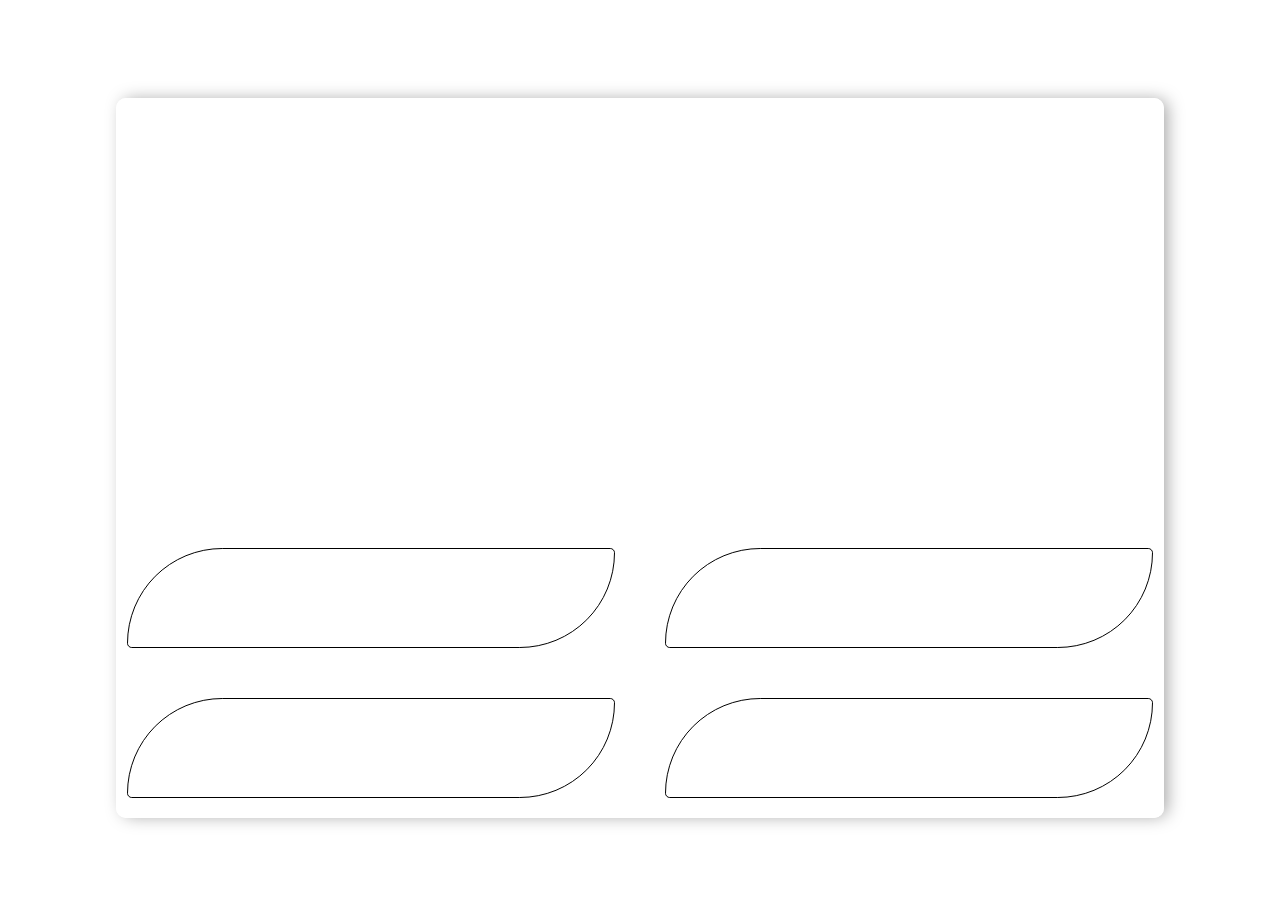
==== preguntas.html @ a44b5244 "Final de la clase" ====
<!DOCTYPE html>
<html lang="en">

<head>
    <meta charset="UTF-8">
    <meta http-equiv="X-UA-Compatible" content="IE=edge">
    <meta name="viewport" content="width=device-width, initial-scale=1.0">
    <title>Document</title>
    <link rel="stylesheet" type="text/css" href="style.css"/>
</head>

<body id="preguntas">
    <!-- Aqui ponemos las preguntas estilo quien quiere ser millonario  -->
    <section class="tarjeta">
    <div id="pregunta"></div>
    <div id="respuestas-container">
        <div id="respuesta1" class="caja"></div>
        <div id="respuesta2" class="caja"></div>
        <div id="respuesta3" class="caja"></div>
        <div id="respuesta4" class="caja"></div>
    </div>
    </section>
</body>

</html>
---- style.css ----
body#preguntas {
    background-image: url("https://images6.alphacoders.com/860/860645.png");
    background-size: cover;
    padding: 0 50px;
    display: flex;
    flex-direction: column;
    align-items: center;
    justify-content: center;
}

#respuestas-container {
    display: grid;
    grid-template-columns: auto auto;
    grid-template-rows: 100px 100px;
    gap: 50px;
    padding: 0 1%
}

#pregunta {
    width: 100%;
    height: 50vh;
}

.caja {
    border: 1px solid black;
    -webkit-border-radius: 5px;
    -webkit-border-top-left-radius: 100px;
    -webkit-border-bottom-right-radius: 100px;
    -moz-border-radius: 5px;
    -moz-border-radius-topleft: 100px;
    -moz-border-radius-bottomright: 100px;
    border-radius: 5px;
    border-top-left-radius: 100px;
    border-bottom-right-radius: 100px;
}

.tarjeta {
    border-radius: 10px;
    background-color: rgba(255, 255, 255, 0.9);
    height: 80vh;
    width: 90%;
    box-shadow: 5px 0px 17px -2px rgba(0, 0, 0, 0.36);
    -webkit-box-shadow: 5px 0px 17px -2px rgba(0, 0, 0, 0.36);
    -moz-box-shadow: 5px 0px 17px -2px rgba(0, 0, 0, 0.36);
}

body#preguntas {
    background-image: url("https://images6.alphacoders.com/860/860645.png");
    background-size: cover;
    padding: 0 50px;
    display: flex;
    flex-direction: wrap;
    align-items: center;
    justify-content: center;
    height: 100vh;
}


#resultado {
    font-size: 8vw;
    text-align: center;
    font-family: system-ui, -apple-system, BlinkMacSystemFont, 'Segoe UI', Roboto, Oxygen, Ubuntu, Cantarell, 'Open Sans', 'Helvetica Neue', sans-serif;
}

#iconofriki {
    padding-left: 30px;
}

.cabecera {
    display: flex;
    height: 20vw;
}


p#friki {
    padding-left: 30px;
    align-self: center;
    font-size: 2.4vw;
    display: block;
    font-family: monospace;
    white-space: nowrap;
    border-right: 4px solid;
    width: 54ch;
    animation: typing 2s steps(34), blink .5s infinite step-end alternate;
    overflow: hidden;
}

@keyFrames typing {
    from {
        width: 0
    }
}

@keyFrames blink {
    50% {
        border-color: transparent
    }
}

#puntuacion {
    display: flex;
    justify-content: center;
}
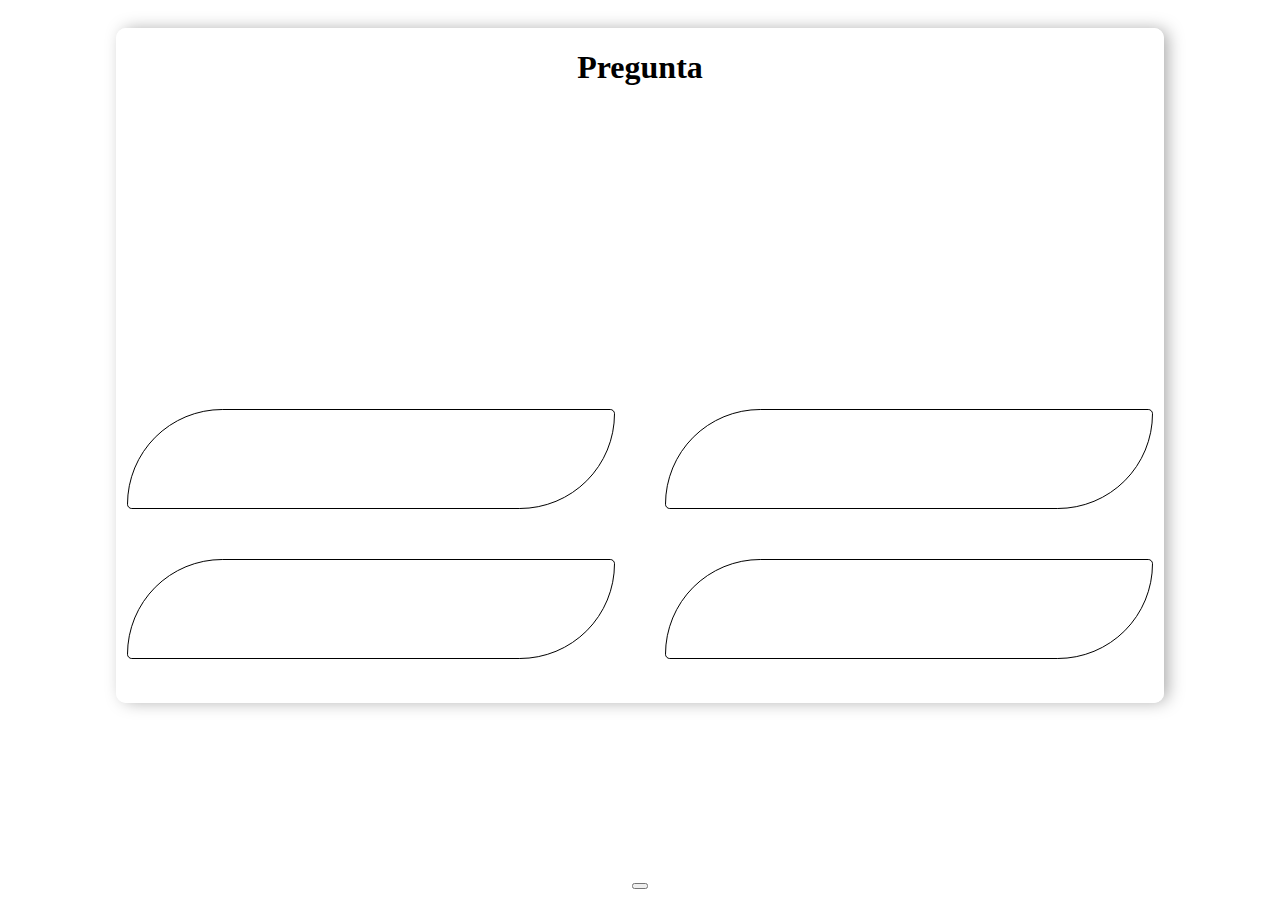
==== commit 29823cbd: "agregada barra de tiempo" ====
--- a/preguntas.html
+++ b/preguntas.html
@@ -7,12 +7,15 @@
     <meta name="viewport" content="width=device-width, initial-scale=1.0">
     <title>Document</title>
     <link rel="stylesheet" type="text/css" href="style.css"/>
+    <script src="script.js"></script>
 </head>
 
 <body id="preguntas">
     <!-- Aqui ponemos las preguntas estilo quien quiere ser millonario  -->
     <section class="tarjeta">
-    <div id="pregunta"></div>
+    <div id="pregunta">
+        <h1>Pregunta</h1>
+    </div>
     <div id="respuestas-container">
         <div id="respuesta1" class="caja"></div>
         <div id="respuesta2" class="caja"></div>
@@ -20,6 +23,12 @@
         <div id="respuesta4" class="caja"></div>
     </div>
     </section>
+    <section class="barra-progreso">
+        <div id="progreso">
+            <div id="barra"></div>
+          </div>
+    </section>
+    <button onclick="moverBarra()"></button>
 </body>
 
 </html>--- a/style.css
+++ b/style.css
@@ -16,9 +16,25 @@
     padding: 0 1%
 }
 
+#pregunta h1 {
+    text-align: center;
+}
+
 #pregunta {
     width: 100%;
-    height: 50vh;
+    height: 40vh;
+}
+
+#progreso {
+    width: 100%;
+    background-color: transparent;
+    margin-top: 25px;
+}
+
+#barra {
+    width: 0%;
+    height: 30px;
+    background-color: rgb(204, 255, 0);
 }
 
 .caja {
@@ -37,13 +53,16 @@
 .tarjeta {
     border-radius: 10px;
     background-color: rgba(255, 255, 255, 0.9);
-    height: 80vh;
-    width: 90%;
     box-shadow: 5px 0px 17px -2px rgba(0, 0, 0, 0.36);
     -webkit-box-shadow: 5px 0px 17px -2px rgba(0, 0, 0, 0.36);
     -moz-box-shadow: 5px 0px 17px -2px rgba(0, 0, 0, 0.36);
+    height: 75vh;
+    width: 90%;
 }
-
+.barra-progreso {
+    height: 20vh;       
+    width: 90%;
+}
 body#preguntas {
     background-image: url("https://images6.alphacoders.com/860/860645.png");
     background-size: cover;
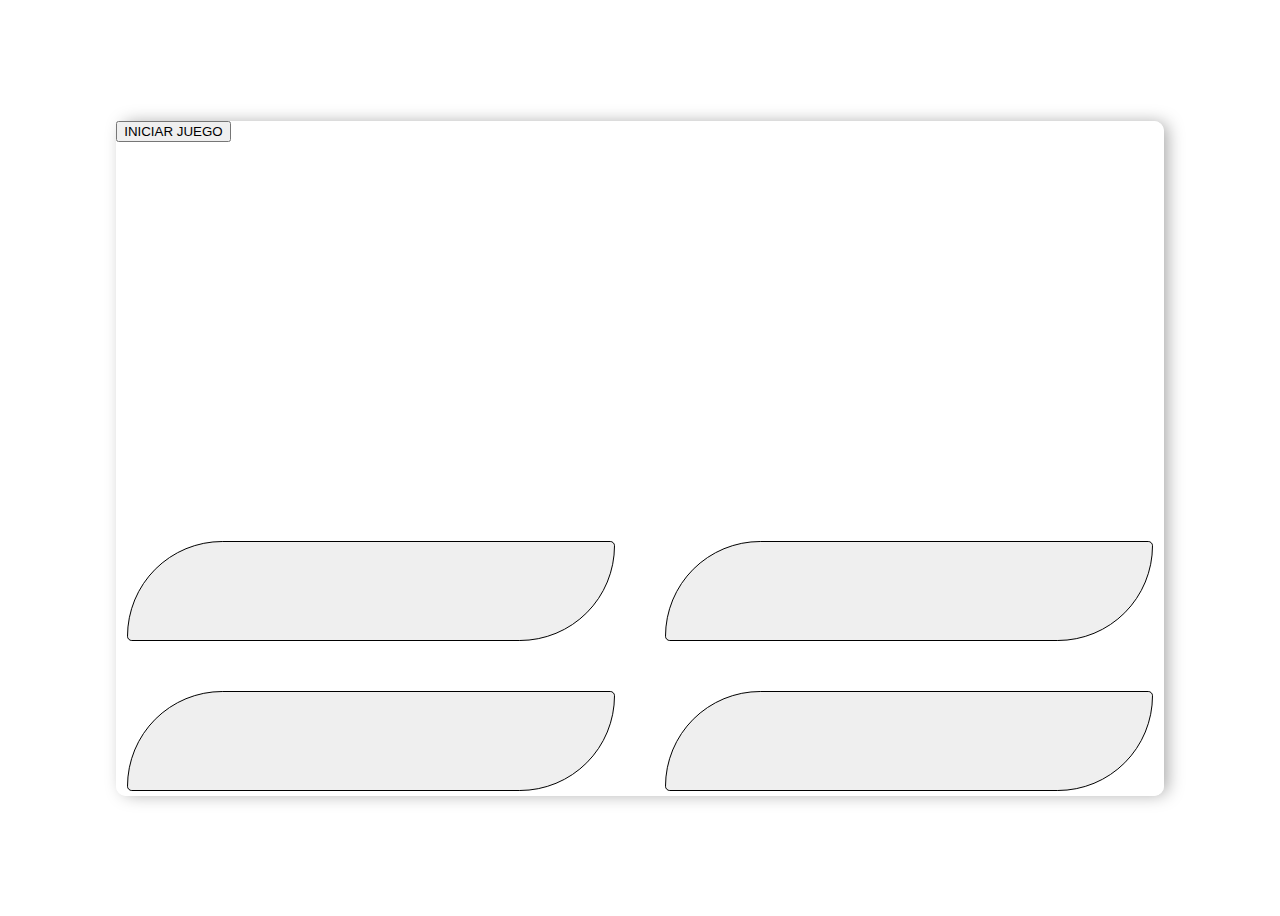
==== commit 8c1fb49e: "Programa basico funcionando" ====
--- a/preguntas.html
+++ b/preguntas.html
@@ -7,28 +7,21 @@
     <meta name="viewport" content="width=device-width, initial-scale=1.0">
     <title>Document</title>
     <link rel="stylesheet" type="text/css" href="style.css"/>
-    <script src="script.js"></script>
 </head>
 
 <body id="preguntas">
     <!-- Aqui ponemos las preguntas estilo quien quiere ser millonario  -->
     <section class="tarjeta">
-    <div id="pregunta">
-        <h1>Pregunta</h1>
-    </div>
+        <button onclick="empezarJuego()">INICIAR JUEGO</button>
+    <div><h2  id="pregunta"></h2></div>
     <div id="respuestas-container">
-        <div id="respuesta1" class="caja"></div>
-        <div id="respuesta2" class="caja"></div>
-        <div id="respuesta3" class="caja"></div>
-        <div id="respuesta4" class="caja"></div>
+        <button id="respuesta0" class="caja" onclick="responder(0)"></button>
+        <button id="respuesta1" class="caja" onclick="responder(1)"></button>
+        <button id="respuesta2" class="caja" onclick="responder(2)"></button>
+        <button id="respuesta3" class="caja" onclick="responder(3)"></button>
     </div>
     </section>
-    <section class="barra-progreso">
-        <div id="progreso">
-            <div id="barra"></div>
-          </div>
-    </section>
-    <button onclick="moverBarra()"></button>
+    <script src="script.js"></script>
 </body>
 
 </html>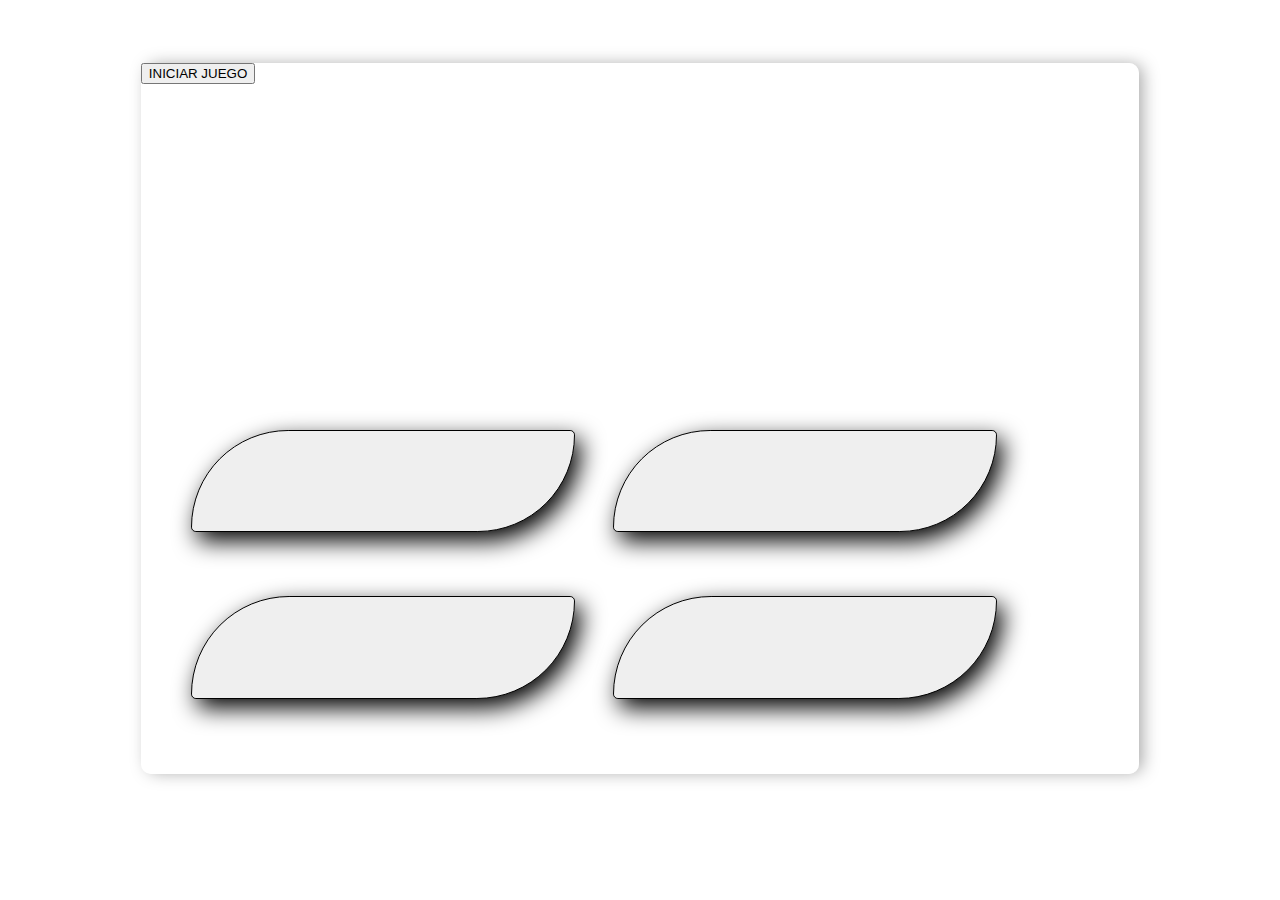
==== commit e16ea005: "Fiebre del sabado noche" ====
--- a/preguntas.html
+++ b/preguntas.html
@@ -11,8 +11,13 @@
 
 <body id="preguntas">
     <!-- Aqui ponemos las preguntas estilo quien quiere ser millonario  -->
+    <section class="barra-progreso">
+        <div id="progreso">
+            <div id="barra"></div>
+          </div>
+    </section>
     <section class="tarjeta">
-        <button onclick="empezarJuego()">INICIAR JUEGO</button>
+        <button onclick="empezarJuego()" on>INICIAR JUEGO</button>
     <div><h2  id="pregunta"></h2></div>
     <div id="respuestas-container">
         <button id="respuesta0" class="caja" onclick="responder(0)"></button>
--- a/style.css
+++ b/style.css
@@ -1,5 +1,5 @@
 body#preguntas {
-    background-image: url("https://images6.alphacoders.com/860/860645.png");
+    background-image: url("https://cdn.fansshare.com/photo/animewallpaper/terrific-video-game-character-wallpaper-anime-collage-wallpaper-free-freak-list-news-network-yaoi-here-games-movies-season-animecrazy-anime-characters-wallpaper-2028410025.jpg");
     background-size: cover;
     padding: 0 50px;
     display: flex;
@@ -10,21 +10,16 @@
 
 #respuestas-container {
     display: grid;
-    grid-template-columns: auto auto;
-    grid-template-rows: 100px 100px;
-    gap: 50px;
-    padding: 0 1%
-}
-
-#pregunta h1 {
-    text-align: center;
+    grid-template-columns: 30vw 30vw;
+    grid-template-rows: 10vw 10vw;
+    gap: 3vw;
+    padding: 5% 5%
 }
 
 #pregunta {
     width: 100%;
-    height: 40vh;
+    height: 20vw;
 }
-
 #progreso {
     width: 100%;
     background-color: transparent;
@@ -32,12 +27,13 @@
 }
 
 #barra {
-    width: 0%;
     height: 30px;
-    background-color: rgb(204, 255, 0);
+    width: 50%;
+    background-color: rgb(255, 0, 234);
 }
 
 .caja {
+    height: 8vw;
     border: 1px solid black;
     -webkit-border-radius: 5px;
     -webkit-border-top-left-radius: 100px;
@@ -48,31 +44,19 @@
     border-radius: 5px;
     border-top-left-radius: 100px;
     border-bottom-right-radius: 100px;
+    box-shadow: 6px 9px 23px 0px #000;
 }
 
 .tarjeta {
     border-radius: 10px;
-    background-color: rgba(255, 255, 255, 0.9);
+    background-color: rgba(255, 255, 255, 0.632);
+    height: 30%;
+    width: 78vw;
     box-shadow: 5px 0px 17px -2px rgba(0, 0, 0, 0.36);
     -webkit-box-shadow: 5px 0px 17px -2px rgba(0, 0, 0, 0.36);
     -moz-box-shadow: 5px 0px 17px -2px rgba(0, 0, 0, 0.36);
-    height: 75vh;
-    width: 90%;
 }
-.barra-progreso {
-    height: 20vh;       
-    width: 90%;
-}
-body#preguntas {
-    background-image: url("https://images6.alphacoders.com/860/860645.png");
-    background-size: cover;
-    padding: 0 50px;
-    display: flex;
-    flex-direction: wrap;
-    align-items: center;
-    justify-content: center;
-    height: 100vh;
-}
+
 
 
 #resultado {
@@ -82,24 +66,29 @@
 }
 
 #iconofriki {
-    padding-left: 30px;
+    padding-left: 2vw;
+    width: 18vw;
 }
 
 .cabecera {
     display: flex;
     height: 20vw;
+    border: 2vw double #000000;
+    border-radius: 3vw;
+    padding: 1vw;
 }
 
 
 p#friki {
-    padding-left: 30px;
-    align-self: center;
-    font-size: 2.4vw;
+    font-family: 'Press Start 2P';
+    padding-left: 2vw;
+    margin-bottom: 4vw;
+    align-self: flex-end;
+    font-size: 1.4vw;
     display: block;
-    font-family: monospace;
     white-space: nowrap;
     border-right: 4px solid;
-    width: 54ch;
+    width: 80vw;
     animation: typing 2s steps(34), blink .5s infinite step-end alternate;
     overflow: hidden;
 }
@@ -116,7 +105,9 @@
     }
 }
 
-#puntuacion {
+#tablaresultado {
     display: flex;
     justify-content: center;
+    border: #000 1vw solid;
+    margin: 10px;
 }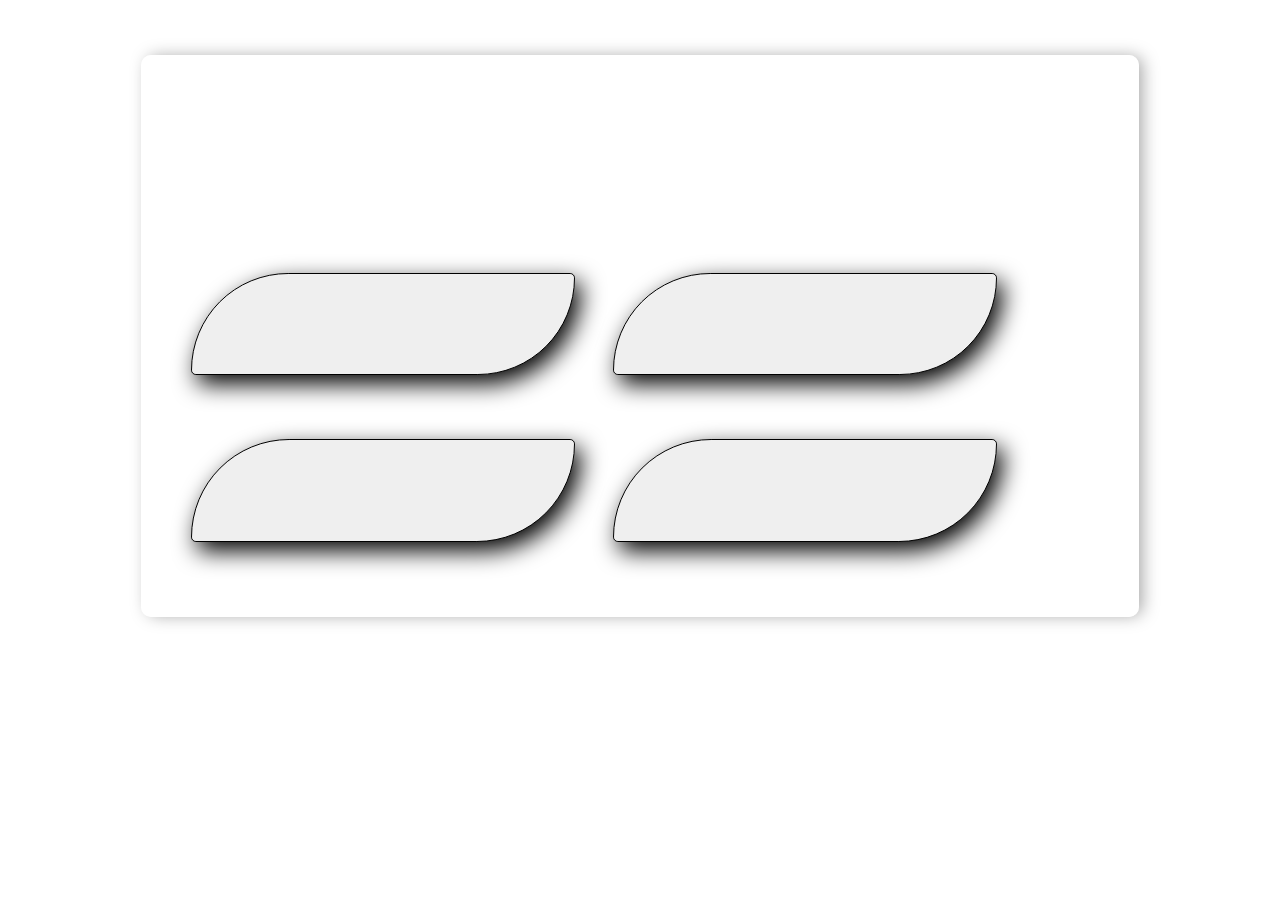
==== commit d3839abc: "fin domingo, funcionan las categorias y se inicia automaticamente Co-authored-by: SERGIOOVEP <SERGIO" ====
--- a/preguntas.html
+++ b/preguntas.html
@@ -7,26 +7,25 @@
     <meta name="viewport" content="width=device-width, initial-scale=1.0">
     <title>Document</title>
     <link rel="stylesheet" type="text/css" href="style.css"/>
+    <script src="script.js"></script>
 </head>
-
-<body id="preguntas">
+<body id="preguntas" onload="buscarPreguntas()">
     <!-- Aqui ponemos las preguntas estilo quien quiere ser millonario  -->
     <section class="barra-progreso">
         <div id="progreso">
             <div id="barra"></div>
-          </div>
+        </div>
     </section>
-    <section class="tarjeta">
-        <button onclick="empezarJuego()" on>INICIAR JUEGO</button>
-    <div><h2  id="pregunta"></h2></div>
-    <div id="respuestas-container">
-        <button id="respuesta0" class="caja" onclick="responder(0)"></button>
-        <button id="respuesta1" class="caja" onclick="responder(1)"></button>
-        <button id="respuesta2" class="caja" onclick="responder(2)"></button>
-        <button id="respuesta3" class="caja" onclick="responder(3)"></button>
-    </div>
+    <section id="tarjeta">
+        <div><h2  id="pregunta"></h2></div>
+        <div id="respuestas-container">
+            <button id="respuesta0" class="caja" onclick="responder(0)"></button>
+            <button id="respuesta1" class="caja" onclick="responder(1)"></button>
+            <button id="respuesta2" class="caja" onclick="responder(2)"></button>
+            <button id="respuesta3" class="caja" onclick="responder(3)"></button>
+        </div>
     </section>
-    <script src="script.js"></script>
 </body>
+<!-- <script src="script.js">buscarPreguntas()</script> -->
 
 </html>--- a/style.css
+++ b/style.css
@@ -18,7 +18,7 @@
 
 #pregunta {
     width: 100%;
-    height: 20vw;
+    height: 10vw;
 }
 #progreso {
     width: 100%;
@@ -47,7 +47,7 @@
     box-shadow: 6px 9px 23px 0px #000;
 }
 
-.tarjeta {
+#tarjeta {
     border-radius: 10px;
     background-color: rgba(255, 255, 255, 0.632);
     height: 30%;
@@ -70,7 +70,7 @@
     width: 18vw;
 }
 
-.cabecera {
+.cabecerafriki {
     display: flex;
     height: 20vw;
     border: 2vw double #000000;
@@ -110,4 +110,106 @@
     justify-content: center;
     border: #000 1vw solid;
     margin: 10px;
-}+}
+body{
+    background-image: url("https://cdn.fansshare.com/photo/animewallpaper/terrific-video-game-character-wallpaper-anime-collage-wallpaper-free-freak-list-news-network-yaoi-here-games-movies-season-animecrazy-anime-characters-wallpaper-2028410025.jpg");
+    margin: 0;
+  }
+  
+  .cabecera{
+    margin: 60px auto;
+    width: 600px;
+    height: 80px;
+    border-radius: 40px;
+    border: 5px black solid;
+    background-color: rgb(209, 11, 11);
+    text-align: center;
+    z-index: 3;
+  
+  }
+  
+  #cebolla{
+    position: absolute;
+    height: 120%;
+    width: 100%;
+    display: block;
+    background-color: rgba(255, 255, 255, 0.492);
+    top: -8;
+    z-index: -1;
+  }
+  
+  
+  .categoria {
+    margin: 30px auto;
+    width: 500px;
+    height: 70px;
+    border-radius: 40px;
+    border: 5px black solid;
+    background-color: rgb(209, 11, 11);
+    text-align: center;
+  
+  }
+  
+  .caja-tarjetas {
+    width: 100%;
+    display: flex;
+    justify-content: space-around;
+    flex-wrap: wrap;
+    
+    
+  }
+  
+  .card {
+    margin-bottom: 10px;
+    width: 350px;
+    height: 350px;
+    border-radius: 40px;
+    box-shadow: 5px 5px 30px 7px rgba(0,0,0,0.25), -5px -5px 30px 7px rgba(0,0,0,0.22);
+    cursor: pointer;
+    transition: 0.4s;
+    z-index: 2;
+  }
+  
+  .card .card_image {
+    width: inherit;
+    height: inherit;
+    border-radius: 40px;
+    
+  }
+  
+  .card .card_image img {
+    width: inherit;
+    height: inherit;
+    border-radius: 40px;
+    object-fit: cover;
+    border: 5px black solid;
+  }
+  
+  .card .tarjeta-titulo {
+    text-align: center;
+    font-family: 'Press Start 2P', cursive;
+    font-weight: 400;
+    font-size: 25px;
+    margin-top: -80px;
+    height: 40px;
+    -webkit-text-stroke: 2px;
+    -webkit-text-fill-color: rgb(251, 251, 251);
+  }
+  
+  .card:hover {
+    transform: scale(0.9, 0.9);
+    box-shadow: 5px 5px 30px 15px rgba(0,0,0,0.25), 
+      -5px -5px 30px 15px rgba(0,0,0,0.22);
+  }
+  
+  .title-black {
+    color: black;
+   
+  }
+  
+  .title-black {
+    color: black;
+    border: solid 3px black;
+  }
+
+
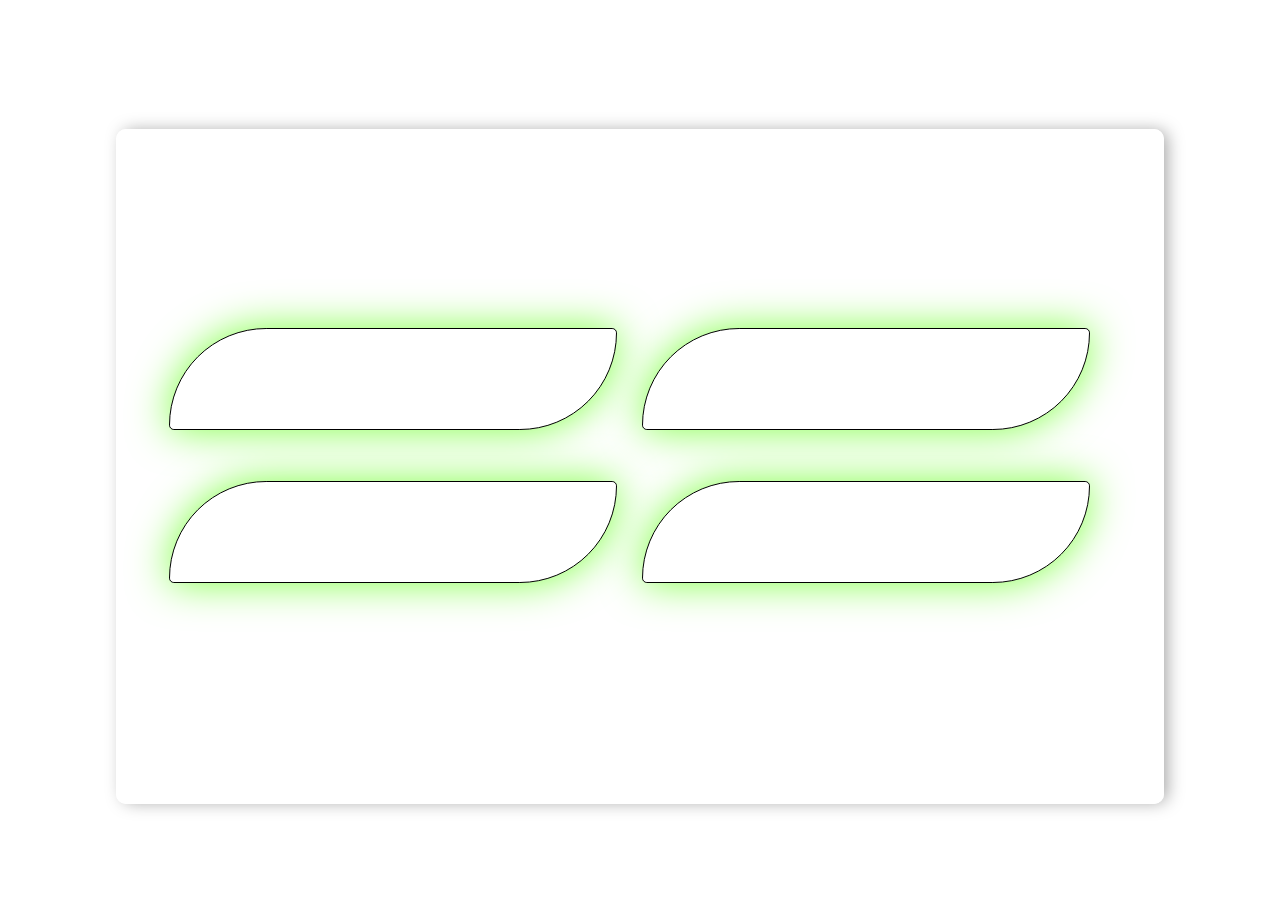
==== commit 9c57377a: "Fin del dia lunes" ====
--- a/preguntas.html
+++ b/preguntas.html
@@ -8,6 +8,8 @@
     <title>Document</title>
     <link rel="stylesheet" type="text/css" href="style.css"/>
     <script src="script.js"></script>
+    <link href="https://fonts.googleapis.com/css2?family=Bungee+Shade&family=Press+Start+2P&display=swap"
+        rel="stylesheet">
 </head>
 <body id="preguntas" onload="buscarPreguntas()">
     <!-- Aqui ponemos las preguntas estilo quien quiere ser millonario  -->
@@ -17,7 +19,7 @@
         </div>
     </section>
     <section id="tarjeta">
-        <div><h2  id="pregunta"></h2></div>
+        <div id="pregunta-container"><h2 id="pregunta"></h2></div>
         <div id="respuestas-container">
             <button id="respuesta0" class="caja" onclick="responder(0)"></button>
             <button id="respuesta1" class="caja" onclick="responder(1)"></button>
--- a/style.css
+++ b/style.css
@@ -1,190 +1,424 @@
 body#preguntas {
+  background-image: url("https://cdn.fansshare.com/photo/animewallpaper/terrific-video-game-character-wallpaper-anime-collage-wallpaper-free-freak-list-news-network-yaoi-here-games-movies-season-animecrazy-anime-characters-wallpaper-2028410025.jpg");
+  background-size: cover;
+  padding: 0 50px;
+  /* display: flex; */
+  flex-direction: column;
+  align-items: center;
+  justify-content: center;
+}
+
+h2#pregunta {
+  font-family: 'Press Start 2P', cursive;
+  text-align: center;
+  font-size: 35px;
+  padding: 2% 4%;
+  width: inherit;
+}
+
+button {
+  font-size: 2vw
+}
+
+.barra-progreso {
+  height: 5vh;
+  padding: 2%;
+}
+
+#respuestas-container {
+  display: grid;
+  grid-template-columns: 35vw 35vw;
+  grid-template-rows: 10vw 10vw;
+  gap: 2vw;
+  padding: 0% 5%
+}
+
+#pregunta {
+  width: 100%;
+  height: 10vw;
+}
+
+#progreso {
+  width: 100%;
+  background-color: transparent;
+  /* margin-top: 25px; */
+}
+
+#barra {
+  height: 30px;
+  width: 0%;
+  background-color: rgb(255, 0, 234);
+}
+
+.caja,
+.resp {
+  height: 8vw;
+  border: 1px solid black;
+  -webkit-border-radius: 5px;
+  -webkit-border-top-left-radius: 100px;
+  -webkit-border-bottom-right-radius: 100px;
+  -moz-border-radius: 5px;
+  -moz-border-radius-topleft: 100px;
+  -moz-border-radius-bottomright: 100px;
+  border-radius: 5px;
+  border-top-left-radius: 100px;
+  border-bottom-right-radius: 100px;
+  box-shadow: 6px 9px 23px 0px #000;
+  background-color: #fff;
+}
+
+#tarjeta {
+  border-radius: 10px;
+  background-color: rgba(255, 255, 255, 0.9);
+  box-shadow: 5px 0px 17px -2px rgba(0, 0, 0, 0.36);
+  -webkit-box-shadow: 5px 0px 17px -2px rgba(0, 0, 0, 0.36);
+  -moz-box-shadow: 5px 0px 17px -2px rgba(0, 0, 0, 0.36);
+  height: 75vh;
+  width: 90%;
+  margin: 0 auto;
+}
+
+
+
+/* ---------------------------------- RESULTADOS ---------------------------------------------------------------------------------------------------------------- */
+
+h1#resultado {
+  align-self: center;
+  font-family: 'Press Start 2P', cursive;
+  font-size: 2vw;
+  padding-bottom: 1.4vw;
+  width: 25vw;
+  border-radius: 40px;
+  border: 5px black solid;
+  background-color: rgb(209, 11, 11);
+  z-index: 3;
+  margin-top: 0;
+  padding-bottom: 4vw;
+}
+
+
+body#resultados {
+  background-image: url("https://cdn.fansshare.com/photo/animewallpaper/terrific-video-game-character-wallpaper-anime-collage-wallpaper-free-freak-list-news-network-yaoi-here-games-movies-season-animecrazy-anime-characters-wallpaper-2028410025.jpg");
+  background-size: cover;
+  display: flex;
+  flex-direction: column;
+  justify-items: center;
+}
+
+
+#resultado {
+  padding-top: 4vw;
+  font-size: 8vw;
+  text-align: center;
+  font-family: 'Press Start 2P'
+
+}
+
+#iconofriki {
+  padding-left: 2vw;
+  width: 18vw;
+}
+
+.cabecerafriki {
+  background-color: rgba(255, 255, 255, 0.678);
+  display: flex;
+  height: 20vw;
+  width: 85vw;
+  border: 2vw double #000000;
+  border-radius: 3vw;
+  padding: 1vw;
+  margin: 4vw;
+  margin-top: 2vw;
+}
+
+#textofriki {
+  padding-top: 2.3vw;
+}
+
+p#friki {
+  font-family: 'Press Start 2P';
+  padding-left: 2vw;
+  align-self: flex-end;
+  font-size: 2.1vw;
+  display: block;
+  white-space: nowrap;
+  border-right: 0.7vw solid transparent;
+  width: 62vw;
+  animation: typing 2s steps(34), blink .5s 5 step-start alternate;
+  overflow: hidden;
+}
+
+p#friki2 {
+  font-family: 'Press Start 2P';
+  padding-left: 2vw;
+  margin-bottom: 2vw;
+  align-self: flex-end;
+  font-size: 2.1vw;
+  display: block;
+  white-space: nowrap;
+  border-right: 0.7vw solid transparent;
+  width: 44vw;
+  animation: aparece 0s 1.5s forwards, typing 2s 1.5s steps(15), blink .5s infinite step-start alternate;
+  overflow: hidden;
+  opacity: 0;
+}
+
+@keyframes aparece {
+  0% {
+    opacity: 1;
+  }
+
+  100% {
+    opacity: 1;
+  }
+}
+
+@keyFrames typing {
+  from {
+    width: 0
+  }
+}
+
+@keyFrames blink {
+  50% {
+    border-color: black
+  }
+}
+
+@media (max-width: 800px) {
+  body#resultados {
     background-image: url("https://cdn.fansshare.com/photo/animewallpaper/terrific-video-game-character-wallpaper-anime-collage-wallpaper-free-freak-list-news-network-yaoi-here-games-movies-season-animecrazy-anime-characters-wallpaper-2028410025.jpg");
     background-size: cover;
-    padding: 0 50px;
+    align-items: center;
+  }
+
+  #tablaresultado {
     display: flex;
-    flex-direction: column;
-    align-items: center;
-    justify-content: center;
-}
-
-#respuestas-container {
-    display: grid;
-    grid-template-columns: 30vw 30vw;
-    grid-template-rows: 10vw 10vw;
-    gap: 3vw;
-    padding: 5% 5%
-}
-
-#pregunta {
-    width: 100%;
+    flex-direction: row;
+    flex-wrap: wrap;
+    font-family: 'Press Start 2P';
+    font-size: 4vw;
+    border: #000 1vw solid;
+    background-color: red;
+    text-align: center;
+    width: 50vw;
+  }
+
+  h1#resultado {
+    font-family: 'Press Start 2P', cursive;
+    font-size: 6vw;
+    margin: 60px auto;
+    width: 70vw;
     height: 10vw;
-}
-#progreso {
-    width: 100%;
-    background-color: transparent;
-    margin-top: 25px;
-}
-
-#barra {
-    height: 30px;
-    width: 50%;
-    background-color: rgb(255, 0, 234);
-}
-
-.caja {
-    height: 8vw;
-    border: 1px solid black;
-    -webkit-border-radius: 5px;
-    -webkit-border-top-left-radius: 100px;
-    -webkit-border-bottom-right-radius: 100px;
-    -moz-border-radius: 5px;
-    -moz-border-radius-topleft: 100px;
-    -moz-border-radius-bottomright: 100px;
-    border-radius: 5px;
-    border-top-left-radius: 100px;
-    border-bottom-right-radius: 100px;
-    box-shadow: 6px 9px 23px 0px #000;
-}
-
-#tarjeta {
-    border-radius: 10px;
-    background-color: rgba(255, 255, 255, 0.632);
-    height: 30%;
-    width: 78vw;
-    box-shadow: 5px 0px 17px -2px rgba(0, 0, 0, 0.36);
-    -webkit-box-shadow: 5px 0px 17px -2px rgba(0, 0, 0, 0.36);
-    -moz-box-shadow: 5px 0px 17px -2px rgba(0, 0, 0, 0.36);
-}
-
-
-
-#resultado {
-    font-size: 8vw;
-    text-align: center;
-    font-family: system-ui, -apple-system, BlinkMacSystemFont, 'Segoe UI', Roboto, Oxygen, Ubuntu, Cantarell, 'Open Sans', 'Helvetica Neue', sans-serif;
-}
-
-#iconofriki {
-    padding-left: 2vw;
-    width: 18vw;
-}
-
-.cabecerafriki {
-    display: flex;
-    height: 20vw;
-    border: 2vw double #000000;
-    border-radius: 3vw;
-    padding: 1vw;
-}
-
-
-p#friki {
-    font-family: 'Press Start 2P';
-    padding-left: 2vw;
-    margin-bottom: 4vw;
-    align-self: flex-end;
-    font-size: 1.4vw;
-    display: block;
-    white-space: nowrap;
-    border-right: 4px solid;
-    width: 80vw;
-    animation: typing 2s steps(34), blink .5s infinite step-end alternate;
-    overflow: hidden;
-}
-
-@keyFrames typing {
-    from {
-        width: 0
-    }
-}
-
-@keyFrames blink {
-    50% {
-        border-color: transparent
-    }
-}
-
-#tablaresultado {
-    display: flex;
-    justify-content: center;
-    border: #000 1vw solid;
-    margin: 10px;
-}
-body{
-    background-image: url("https://cdn.fansshare.com/photo/animewallpaper/terrific-video-game-character-wallpaper-anime-collage-wallpaper-free-freak-list-news-network-yaoi-here-games-movies-season-animecrazy-anime-characters-wallpaper-2028410025.jpg");
-    margin: 0;
-  }
-  
-  .cabecera{
-    margin: 60px auto;
-    width: 600px;
-    height: 80px;
     border-radius: 40px;
     border: 5px black solid;
     background-color: rgb(209, 11, 11);
     text-align: center;
     z-index: 3;
-  
-  }
-  
-  #cebolla{
+
+  }
+
+  .elementoTabla {
+    width: 40vw;
+  }
+
+  #tablaresultado h3 {
+    font-size: 4vw;
+    text-decoration: underline black 2px;
+  }
+
+  #tablaresultado p {
+    font-size: 2vw;
+  }
+}
+
+#tablaresultado {
+  font-family: 'Press Start 2P';
+  font-size: 1vw;
+  display: flex;
+  justify-content: space-around;
+  flex-wrap: wrap;
+  border: #000 1vw solid;
+  margin: 1vw;
+  background-color: red;
+  width: 90%;
+  align-self: center;
+}
+
+#tablaresultado h3 {
+  text-decoration: underline black 2px;
+}
+
+
+/* -----------------------------INDEX------------------------------------------------------------------------------------------------------------------------------------------------------------------ */
+
+
+
+body#index {
+  background-image: url("https://cdn.fansshare.com/photo/animewallpaper/terrific-video-game-character-wallpaper-anime-collage-wallpaper-free-freak-list-news-network-yaoi-here-games-movies-season-animecrazy-anime-characters-wallpaper-2028410025.jpg");
+  margin: 0;
+  display: flex;
+  flex-direction: column;
+  justify-content: center;
+}
+
+.cabecera {
+  font-family: 'Press Start 2P', cursive;
+  font-size: 1vw;
+  margin: 60px auto;
+  width: 45vw;
+  height: 5vw;
+  border-radius: 40px;
+  border: 5px black solid;
+  background-color: rgb(209, 11, 11);
+  text-align: center;
+  z-index: 3;
+  text-shadow: 0 0 20px rgb(255, 255, 255);
+  box-shadow: 0 0 40px rgb(127, 255, 68);
+
+}
+
+.cabecera h1 {
+  margin-top: 1.5vw;
+}
+
+#cebolla {
+  position: absolute;
+  height: 100vw;
+  width: 100%;
+  display: block;
+  background-color: rgba(255, 255, 255, 0.492);
+  top: -8;
+  z-index: -1;
+
+}
+
+
+.categoria {
+  font-family: 'Press Start 2P', cursive;
+  font-size: 12px;
+  margin: 1vw auto;
+  width: 30vw;
+  height: 3vw;
+  border-radius: 40px;
+  border: 5px black solid;
+  background-color: rgb(209, 11, 11);
+  text-align: center;
+}
+
+.categoria h2 {
+  margin-top: 1.2vw;
+}
+
+.caja-tarjetas {
+  padding-top: 5vw;
+  width: 100%;
+  display: flex;
+  justify-content: space-around;
+  flex-wrap: wrap;
+}
+
+@media (max-width: 1000px) {
+  #cebolla {
     position: absolute;
-    height: 120%;
+    height: 300vw;
     width: 100%;
     display: block;
     background-color: rgba(255, 255, 255, 0.492);
     top: -8;
     z-index: -1;
   }
-  
-  
+
+  .caja-tarjetas {
+    padding-top: 5vw;
+    display: flex;
+    flex-direction: row;
+    height: 100vw;
+  }
+
   .categoria {
-    margin: 30px auto;
-    width: 500px;
-    height: 70px;
+    font-family: 'Press Start 2P', cursive;
+    font-size: 2vw;
+    margin: 1vw auto;
+    width: 60vw;
+    height: 7vw;
     border-radius: 40px;
     border: 5px black solid;
     background-color: rgb(209, 11, 11);
     text-align: center;
-  
-  }
-  
-  .caja-tarjetas {
-    width: 100%;
-    display: flex;
-    justify-content: space-around;
-    flex-wrap: wrap;
-    
-    
-  }
-  
+  }
+
+  #respuestas-container {
+    grid-template-columns: 73vw;
+    grid-template-rows: 10vw 10vw 10vw 10vw;
+    gap: 5vw;
+  }
+
+  .categoria h2 {
+    margin-top: 1.9vw;
+  }
+
+  #pregunta-container {
+    height: 100vw;
+  }
+
+  body#preguntas {
+    padding: 0 5%;
+    margin: 0;
+  }
+
+  button {
+    font-size: 5vw;
+  }
+
+  .caja,
+  .resp {
+    height: 12vw;
+  }
+
+  .cabecera {
+    font-family: 'Press Start 2P', cursive;
+    font-size: 3vw;
+    margin: 60px auto;
+    width: 80vw;
+    height: 10vw;
+    border-radius: 40px;
+    border: 5px black solid;
+    background-color: rgb(209, 11, 11);
+    text-align: center;
+    z-index: 3;
+
+  }
+
+  .cabecera h1 {
+    margin-top: 2.5vw;
+  }
+
   .card {
-    margin-bottom: 10px;
-    width: 350px;
-    height: 350px;
+    /* margin-bottom: 10px; */
+    width: 60vw;
+    height: 60vw;
     border-radius: 40px;
-    box-shadow: 5px 5px 30px 7px rgba(0,0,0,0.25), -5px -5px 30px 7px rgba(0,0,0,0.22);
+    box-shadow: 5px 5px 30px 7px rgba(0, 0, 0, 0.25), -5px -5px 30px 7px rgba(0, 0, 0, 0.22);
     cursor: pointer;
     transition: 0.4s;
     z-index: 2;
   }
-  
-  .card .card_image {
-    width: inherit;
-    height: inherit;
-    border-radius: 40px;
-    
-  }
-  
+
+  .caja-tarjetas a button {
+    padding: 2vw;
+    width: 60vw;
+    height: 60vw;
+  }
+
   .card .card_image img {
-    width: inherit;
-    height: inherit;
+    width: 60vw;
+    height: 60vw;
     border-radius: 40px;
     object-fit: cover;
     border: 5px black solid;
   }
-  
+
   .card .tarjeta-titulo {
     text-align: center;
     font-family: 'Press Start 2P', cursive;
@@ -195,21 +429,93 @@
     -webkit-text-stroke: 2px;
     -webkit-text-fill-color: rgb(251, 251, 251);
   }
-  
-  .card:hover {
-    transform: scale(0.9, 0.9);
-    box-shadow: 5px 5px 30px 15px rgba(0,0,0,0.25), 
-      -5px -5px 30px 15px rgba(0,0,0,0.22);
-  }
-  
-  .title-black {
-    color: black;
-   
-  }
-  
-  .title-black {
-    color: black;
-    border: solid 3px black;
-  }
-
-
+}
+
+.card {
+  /* margin-bottom: 10px; */
+  width: 350px;
+  height: 350px;
+  border-radius: 40px;
+  box-shadow: 5px 5px 30px 7px rgba(0, 0, 0, 0.25), -5px -5px 30px 7px rgba(0, 0, 0, 0.22);
+  cursor: pointer;
+  transition: 0.4s;
+  z-index: 2;
+}
+
+.card .card_image {
+  width: inherit;
+  height: inherit;
+  border-radius: 40px;
+
+}
+
+div a {
+  padding: 2vw
+}
+
+.card .card_image img {
+  width: inherit;
+  height: inherit;
+  border-radius: 40px;
+  object-fit: cover;
+  border: 5px black solid;
+}
+
+.card .tarjeta-titulo {
+  text-align: center;
+  font-family: 'Press Start 2P', cursive;
+  font-weight: 400;
+  font-size: 25px;
+  margin-top: -80px;
+  height: 40px;
+  -webkit-text-stroke: 2px;
+  -webkit-text-fill-color: rgb(251, 251, 251);
+}
+
+.card:hover {
+  transform: scale(0.9, 0.9);
+  box-shadow: 5px 5px 30px 15px rgba(0, 0, 0, 0.25),
+    -5px -5px 30px 15px rgba(0, 0, 0, 0.22);
+}
+
+.title-black {
+  color: black;
+
+}
+
+.title-black {
+  color: black;
+  border: solid 3px black;
+}
+
+body#resultados {
+  background-color: rgb(255, 255, 255);
+
+}
+
+button#respuesta0.caja {
+  font-family: 'Press Start 2P', cursive;
+  font-size: 20px;
+  box-shadow: 0 0 40px rgb(127, 255, 68);
+
+}
+
+button#respuesta1.caja {
+  font-family: 'Press Start 2P', cursive;
+  font-size: 20px;
+  box-shadow: 0 0 40px rgb(127, 255, 68);
+}
+
+button#respuesta2.caja {
+  font-family: 'Press Start 2P', cursive;
+  font-size: 20px;
+  box-shadow: 0 0 40px rgb(127, 255, 68);
+
+
+}
+
+button#respuesta3.caja {
+  font-family: 'Press Start 2P', cursive;
+  font-size: 20px;
+  box-shadow: 0 0 40px rgb(127, 255, 68);
+}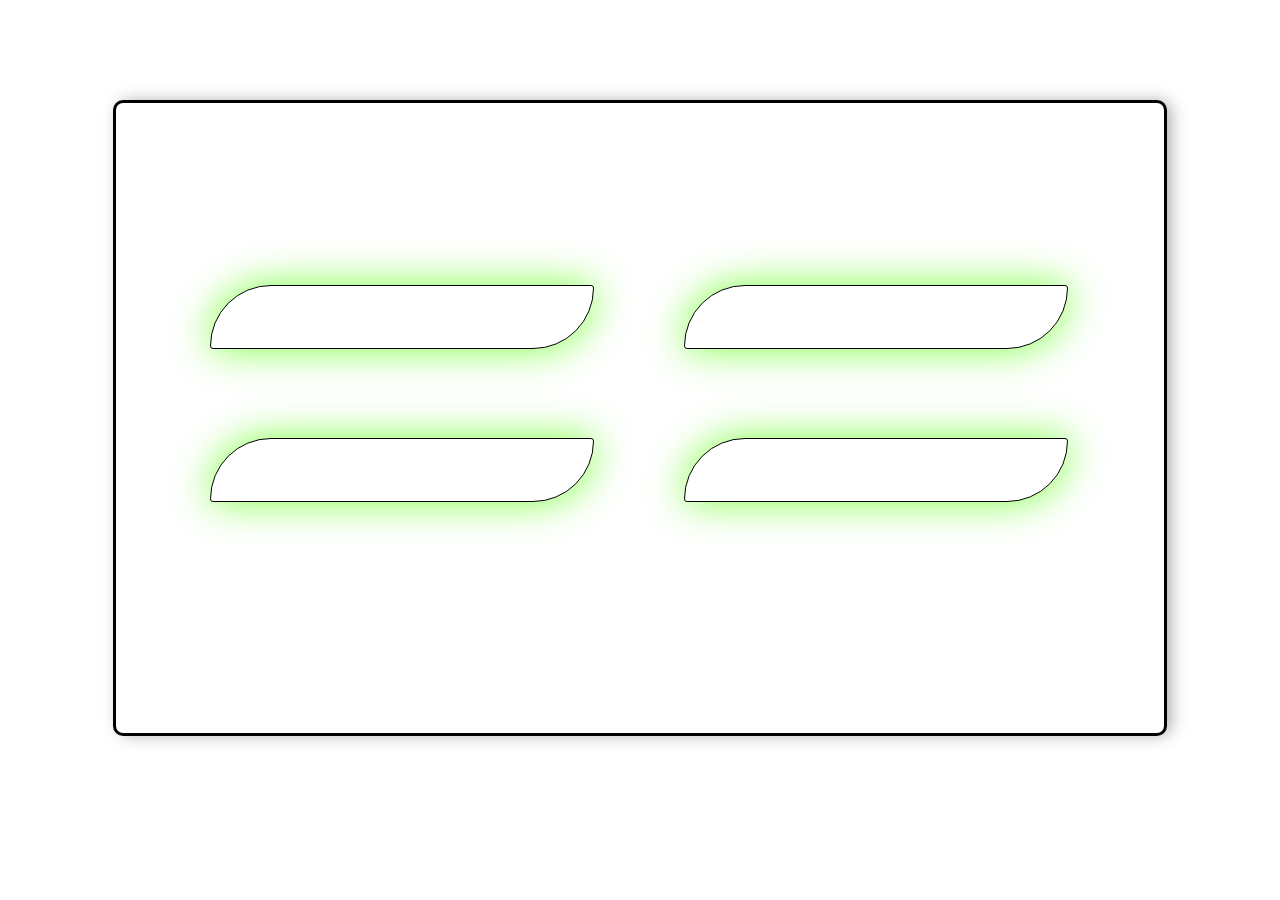
==== commit 27ca4734: "listo para presentacion" ====
--- a/preguntas.html
+++ b/preguntas.html
@@ -5,7 +5,7 @@
     <meta charset="UTF-8">
     <meta http-equiv="X-UA-Compatible" content="IE=edge">
     <meta name="viewport" content="width=device-width, initial-scale=1.0">
-    <title>Document</title>
+    <title>Questions</title>
     <link rel="stylesheet" type="text/css" href="style.css"/>
     <script src="script.js"></script>
     <link href="https://fonts.googleapis.com/css2?family=Bungee+Shade&family=Press+Start+2P&display=swap"
--- a/style.css
+++ b/style.css
@@ -11,9 +11,10 @@
 h2#pregunta {
   font-family: 'Press Start 2P', cursive;
   text-align: center;
-  font-size: 35px;
-  padding: 2% 4%;
-  width: inherit;
+  font-size: 25px;
+  
+  width: inherit;padding-top: 1vw;
+
 }
 
 button {
@@ -30,7 +31,7 @@
   grid-template-columns: 35vw 35vw;
   grid-template-rows: 10vw 10vw;
   gap: 2vw;
-  padding: 0% 5%
+  padding: 0% 9%
 }
 
 #pregunta {
@@ -50,8 +51,7 @@
   background-color: rgb(255, 0, 234);
 }
 
-.caja,
-.resp {
+.caja{
   height: 8vw;
   border: 1px solid black;
   -webkit-border-radius: 5px;
@@ -65,6 +65,11 @@
   border-bottom-right-radius: 100px;
   box-shadow: 6px 9px 23px 0px #000;
   background-color: #fff;
+  font-family: 'Press Start 2P', cursive;
+  font-size: 0.7vw;
+  box-shadow: 0 0 40px rgb(127, 255, 68);
+  width: 30vw;
+  height: 5vw;
 }
 
 #tarjeta {
@@ -73,9 +78,10 @@
   box-shadow: 5px 0px 17px -2px rgba(0, 0, 0, 0.36);
   -webkit-box-shadow: 5px 0px 17px -2px rgba(0, 0, 0, 0.36);
   -moz-box-shadow: 5px 0px 17px -2px rgba(0, 0, 0, 0.36);
-  height: 75vh;
+  height: 70vh;
   width: 90%;
   margin: 0 auto;
+  border: solid ;
 }
 
 
@@ -90,12 +96,35 @@
   width: 25vw;
   border-radius: 40px;
   border: 5px black solid;
-  background-color: rgb(209, 11, 11);
+  background-color: rgb(255, 0, 0);
   z-index: 3;
   margin-top: 0;
   padding-bottom: 4vw;
 }
 
+#reset {
+  height: 5vw;
+  width: 10vw;
+  align-self: center;
+}
+
+#reset button {
+  height: 5vw;
+  width: 10vw;
+  box-shadow: 3px 4px 0px 0px #8a2a21;
+  background: linear-gradient(to bottom, red 5%, red 100%);
+  background-color: red;
+  border-radius: 18px;
+  border: 3px solid #000000;
+  display: inline-block;
+  cursor: pointer;
+  color: #000000;
+  font-family: 'Press Start 2P';
+  font-size: 1vw;
+  padding: 7px 25px;
+  text-decoration: none;
+  text-shadow: 0px 1px 0px #a60d02;
+}
 
 body#resultados {
   background-image: url("https://cdn.fansshare.com/photo/animewallpaper/terrific-video-game-character-wallpaper-anime-collage-wallpaper-free-freak-list-news-network-yaoi-here-games-movies-season-animecrazy-anime-characters-wallpaper-2028410025.jpg");
@@ -139,7 +168,7 @@
   font-family: 'Press Start 2P';
   padding-left: 2vw;
   align-self: flex-end;
-  font-size: 2.1vw;
+  font-size: 2.7vw;
   display: block;
   white-space: nowrap;
   border-right: 0.7vw solid transparent;
@@ -153,12 +182,12 @@
   padding-left: 2vw;
   margin-bottom: 2vw;
   align-self: flex-end;
-  font-size: 2.1vw;
+  font-size: 2.7vw;
   display: block;
   white-space: nowrap;
   border-right: 0.7vw solid transparent;
-  width: 44vw;
-  animation: aparece 0s 1.5s forwards, typing 2s 1.5s steps(15), blink .5s infinite step-start alternate;
+  width: 50vw;
+  animation: aparece 0s 2s forwards, typing 2s 2s steps(15), blink .5s infinite step-start alternate;
   overflow: hidden;
   opacity: 0;
 }
@@ -199,7 +228,8 @@
     font-family: 'Press Start 2P';
     font-size: 4vw;
     border: #000 1vw solid;
-    background-color: red;
+    background-color: rgb(255, 0, 0);
+    ;
     text-align: center;
     width: 50vw;
   }
@@ -212,7 +242,7 @@
     height: 10vw;
     border-radius: 40px;
     border: 5px black solid;
-    background-color: rgb(209, 11, 11);
+    background-color: rgb(255, 0, 0);
     text-align: center;
     z-index: 3;
 
@@ -284,7 +314,7 @@
 
 #cebolla {
   position: absolute;
-  height: 100vw;
+  height: 78vw;
   width: 100%;
   display: block;
   background-color: rgba(255, 255, 255, 0.492);
@@ -311,7 +341,7 @@
 }
 
 .caja-tarjetas {
-  padding-top: 5vw;
+  padding-top: 3vw;
   width: 100%;
   display: flex;
   justify-content: space-around;
@@ -359,9 +389,12 @@
   }
 
   #pregunta-container {
-    height: 100vw;
-  }
-
+    height: 10vw;
+  }
+#respuestas-container {
+    position: relative;
+    top: 33vh;
+}
   body#preguntas {
     padding: 0 5%;
     margin: 0;
@@ -374,8 +407,12 @@
   .caja,
   .resp {
     height: 12vw;
-  }
-
+    width: 90%;
+    font-size: 12px;
+  }
+  #tarjeta {
+    height: 80vh;
+  }
   .cabecera {
     font-family: 'Press Start 2P', cursive;
     font-size: 3vw;
@@ -396,8 +433,8 @@
 
   .card {
     /* margin-bottom: 10px; */
-    width: 60vw;
-    height: 60vw;
+    width: 40vw;
+    height: 40vw;
     border-radius: 40px;
     box-shadow: 5px 5px 30px 7px rgba(0, 0, 0, 0.25), -5px -5px 30px 7px rgba(0, 0, 0, 0.22);
     cursor: pointer;
@@ -407,13 +444,13 @@
 
   .caja-tarjetas a button {
     padding: 2vw;
-    width: 60vw;
-    height: 60vw;
+    width: 40vw;
+    height: 40vw;
   }
 
   .card .card_image img {
-    width: 60vw;
-    height: 60vw;
+    width: 40vw;
+    height: 40vw;
     border-radius: 40px;
     object-fit: cover;
     border: 5px black solid;
@@ -431,10 +468,13 @@
   }
 }
 
-.card {
+.card, .resp {
   /* margin-bottom: 10px; */
-  width: 350px;
-  height: 350px;
+  display: flex;
+  flex-direction: column;
+  align-items: center;
+  width: 10vw;
+  height: 10vw;
   border-radius: 40px;
   box-shadow: 5px 5px 30px 7px rgba(0, 0, 0, 0.25), -5px -5px 30px 7px rgba(0, 0, 0, 0.22);
   cursor: pointer;
@@ -450,7 +490,7 @@
 }
 
 div a {
-  padding: 2vw
+  padding: 2vw;
 }
 
 .card .card_image img {
@@ -465,8 +505,7 @@
   text-align: center;
   font-family: 'Press Start 2P', cursive;
   font-weight: 400;
-  font-size: 25px;
-  margin-top: -80px;
+  font-size: 1.3vw;
   height: 40px;
   -webkit-text-stroke: 2px;
   -webkit-text-fill-color: rgb(251, 251, 251);
@@ -493,29 +532,55 @@
 
 }
 
-button#respuesta0.caja {
-  font-family: 'Press Start 2P', cursive;
-  font-size: 20px;
+/* button#respuesta0.caja {
+  font-family: 'Press Start 2P', cursive;
+  font-size: 0.7vw;
   box-shadow: 0 0 40px rgb(127, 255, 68);
+  width: 30vw;
+  height: 5vw;
 
 }
 
 button#respuesta1.caja {
   font-family: 'Press Start 2P', cursive;
-  font-size: 20px;
+  font-size: 0.7vw;
   box-shadow: 0 0 40px rgb(127, 255, 68);
+  width: 30vw;
+  height: 5vw;
 }
 
 button#respuesta2.caja {
   font-family: 'Press Start 2P', cursive;
-  font-size: 20px;
+  font-size: 0.7vw;
   box-shadow: 0 0 40px rgb(127, 255, 68);
-
+  width: 30vw;
+  height: 5vw;
 
 }
 
 button#respuesta3.caja {
   font-family: 'Press Start 2P', cursive;
-  font-size: 20px;
+  font-size: 0.7vw;
   box-shadow: 0 0 40px rgb(127, 255, 68);
+  width: 30vw;
+  height: 5vw;
+} */
+
+
+
+/*---------------------------------------------------------GRÁFICA------------------------------------------------------------------------------------------*/
+
+.alineargrafica {
+  display: flex;
+  justify-content: center;
+}
+
+.grafica {
+  display: flex;
+  justify-content: center;
+  width: 30vw;
+  background-color: rgb(255, 255, 255);
+  margin-top: 8vw;
+  border: solid 0.2vw;
+  padding: 20px;
 }